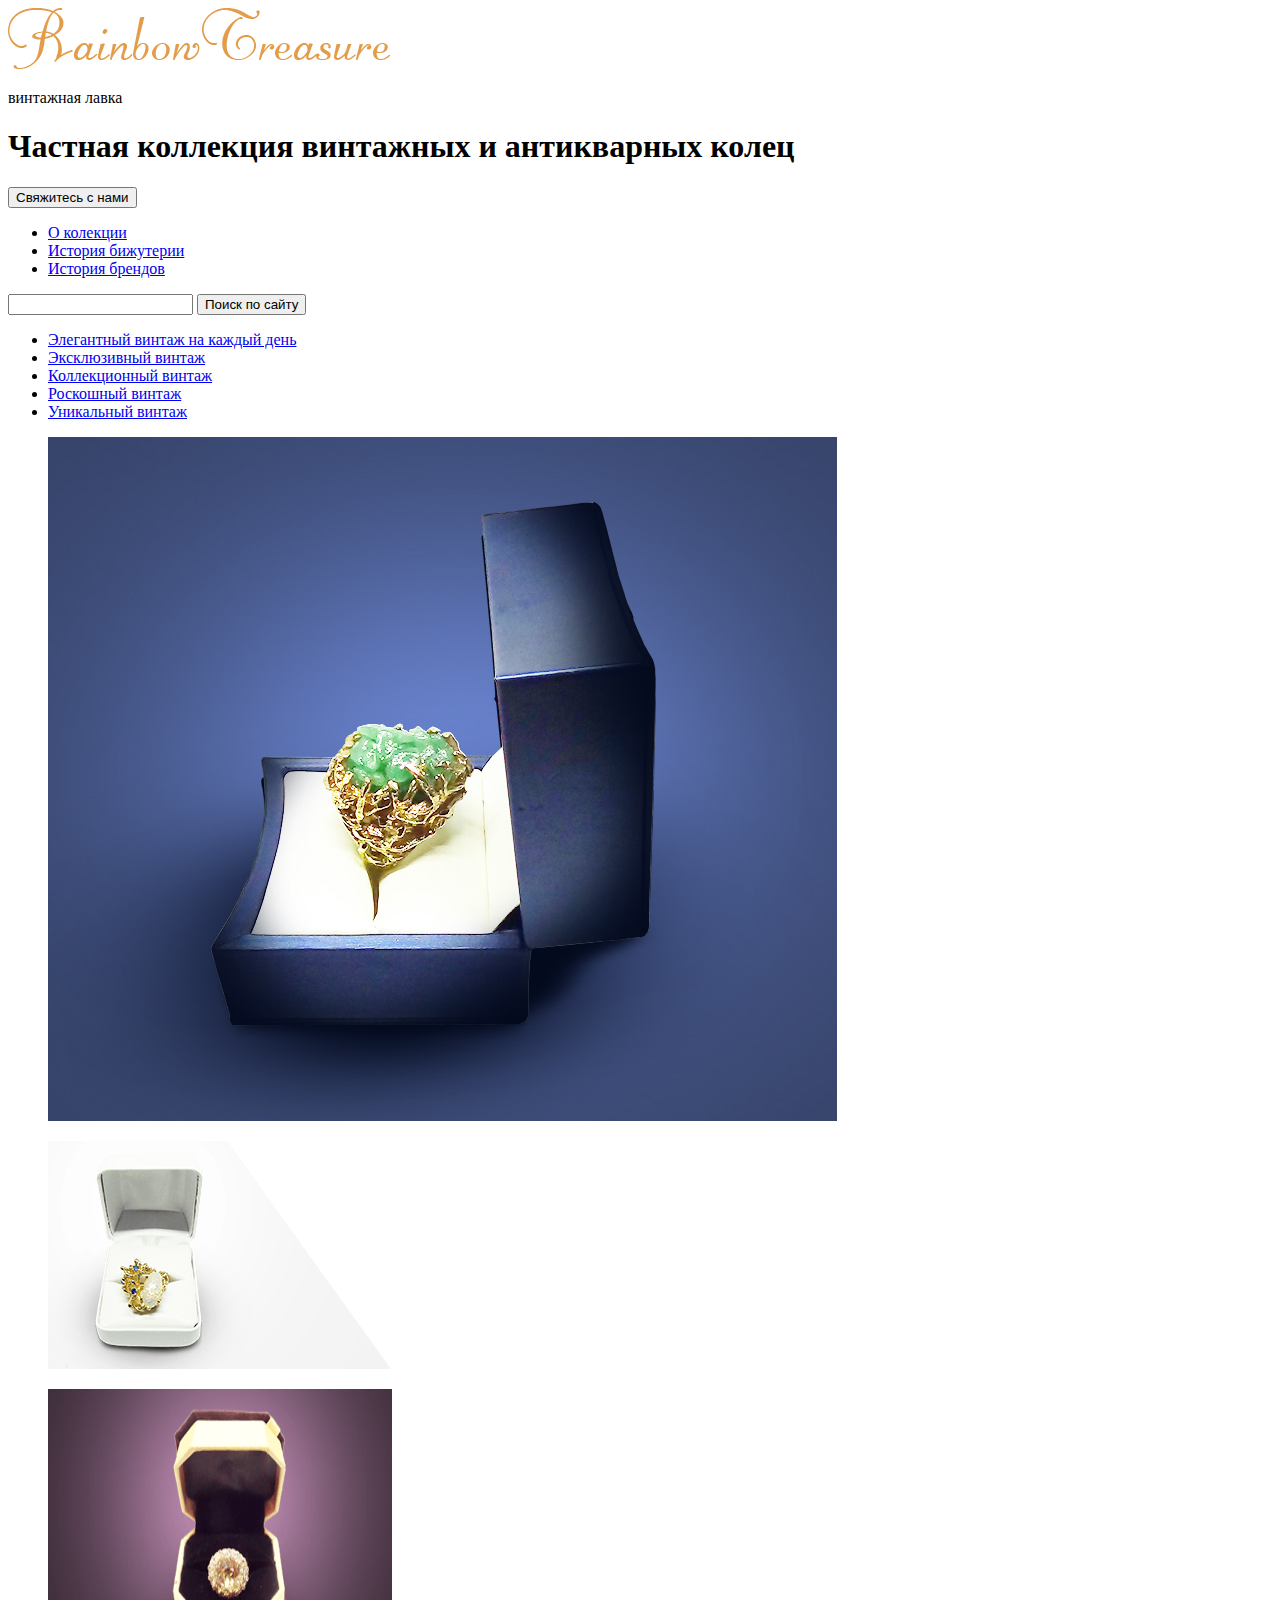
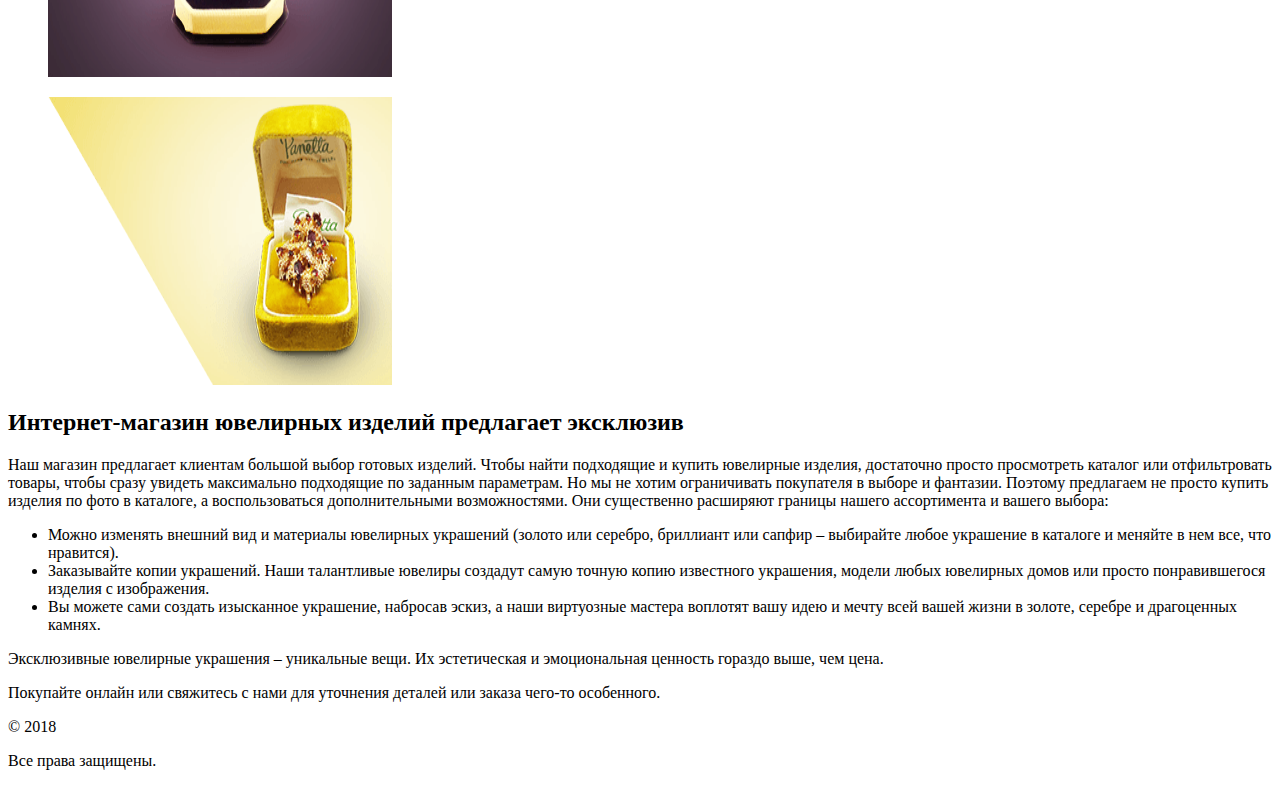
==== index.html @ 4ce90bf8 "Markup" ====
<!DOCTYPE html>
<html lang="ru">
<head>
  <meta charset="UTF-8">
  <meta  name="viewport" content="width=device-width,initial-scale=1">
  <title>RainbowTreasure</title>
  <link rel="stylesheet" href="css/style.min.css">
</head>
<body>
  <header class="header wrapper">
    <div class="header__top">
      <div class="logo">
        <img src="img/logo.png" alt="" width="383" height="61">
        <p>винтажная лавка</p>
      </div>
      <h1>Частная коллекция винтажных и антикварных колец</h1>
      <button type="button" class="btn btn--call">Свяжитесь с нами</button>
    </div>
    <div class="header__bottom">
      <nav class="menu-text">
        <ul class="menu-text__list">
          <li class="menu-text__item">
            <a href="#" class="menu-text__link">О колекции</a>
          </li>
          <li class="menu-text__item">
            <a href="#" class="menu-text__link">История бижутерии</a>
          </li>
          <li class="menu-text__item">
            <a href="#" class="menu-text__link">История брендов</a>
          </li>
        </ul>
      </nav>
      <form action="#" method="get" class="search">
        <input type="text" name="text" class="search__input" placeholder="">
        <button class="search__btn">Поиск по сайту</button>
      </form>
    </div>
    <nav class="menu">
      <ul class="menu__list">
        <li class="menu__item">
          <a href="#" class="menu__link">Элегантный винтаж на каждый день</a>
        </li>
        <li class="menu__item">
          <a href="#" class="menu__link">Эксклюзивный винтаж</a>
        </li>
        <li class="menu__item">
          <a href="#" class="menu__link">Коллекционный винтаж</a>
        </li>
        <li class="menu__item">
          <a href="#" class="menu__link">Роскошный винтаж</a>
        </li>
        <li class="menu__item">
          <a href="#" class="menu__link">Уникальный винтаж</a>
        </li>
      </ul>
    </nav>
  </header>
  
  <main>
    <section class="promo wrapper">
      <div class="promo__img">
        <figure class="promo__big">
          <img src="img/img-1.jpg" alt="RainbowTreasure" width="789" height="684">
        </figure>
        <figure class="promo__small">
          <img src="img/img-2.png" alt="RainbowTreasure" width="344" height="228">
        </figure>
        <figure class="promo__small">
          <img src="img/img-3.png" alt="RainbowTreasure" width="344" height="288">
        </figure>
        <figure class="promo__small">
          <img src="img/img-4.png" alt="RainbowTreasure" width="344" height="288">
        </figure>
      </div>
      <h2>Интернет-магазин ювелирных изделий предлагает эксклюзив</h2>
      <p>Наш магазин предлагает клиентам большой выбор готовых изделий. Чтобы найти подходящие и купить ювелирные изделия, достаточно просто просмотреть каталог или отфильтровать товары, чтобы сразу увидеть максимально подходящие по заданным параметрам. Но мы не хотим ограничивать покупателя в выборе и фантазии. Поэтому предлагаем не просто купить изделия по фото в каталоге, а воспользоваться дополнительными возможностями. Они существенно расширяют границы нашего ассортимента и вашего выбора:</p>
      <ul class="promo__list">
        <li>Можно изменять внешний вид и материалы ювелирных украшений (золото или серебро, бриллиант или сапфир – выбирайте любое украшение в каталоге и меняйте в нем все, что нравится).</li>
        <li>Заказывайте копии украшений. Наши талантливые ювелиры создадут самую точную копию известного украшения, модели любых ювелирных домов или просто понравившегося изделия с изображения.</li>
        <li>Вы можете сами создать изысканное украшение, набросав эскиз, а наши виртуозные мастера воплотят вашу идею и мечту всей вашей жизни в золоте, серебре и драгоценных камнях.</li>
      </ul>
      <p>Эксклюзивные ювелирные украшения – уникальные вещи. Их эстетическая и эмоциональная ценность гораздо выше, чем цена.</p>
      <p>Покупайте онлайн или свяжитесь с нами для уточнения деталей или заказа чего-то особенного. </p>
    </section>
  </main>
  
  <footer class="footer wrapper">
    <p>© 2018</p>
    <p>Все права защищены.</p>
  </footer>
</body>
</html>
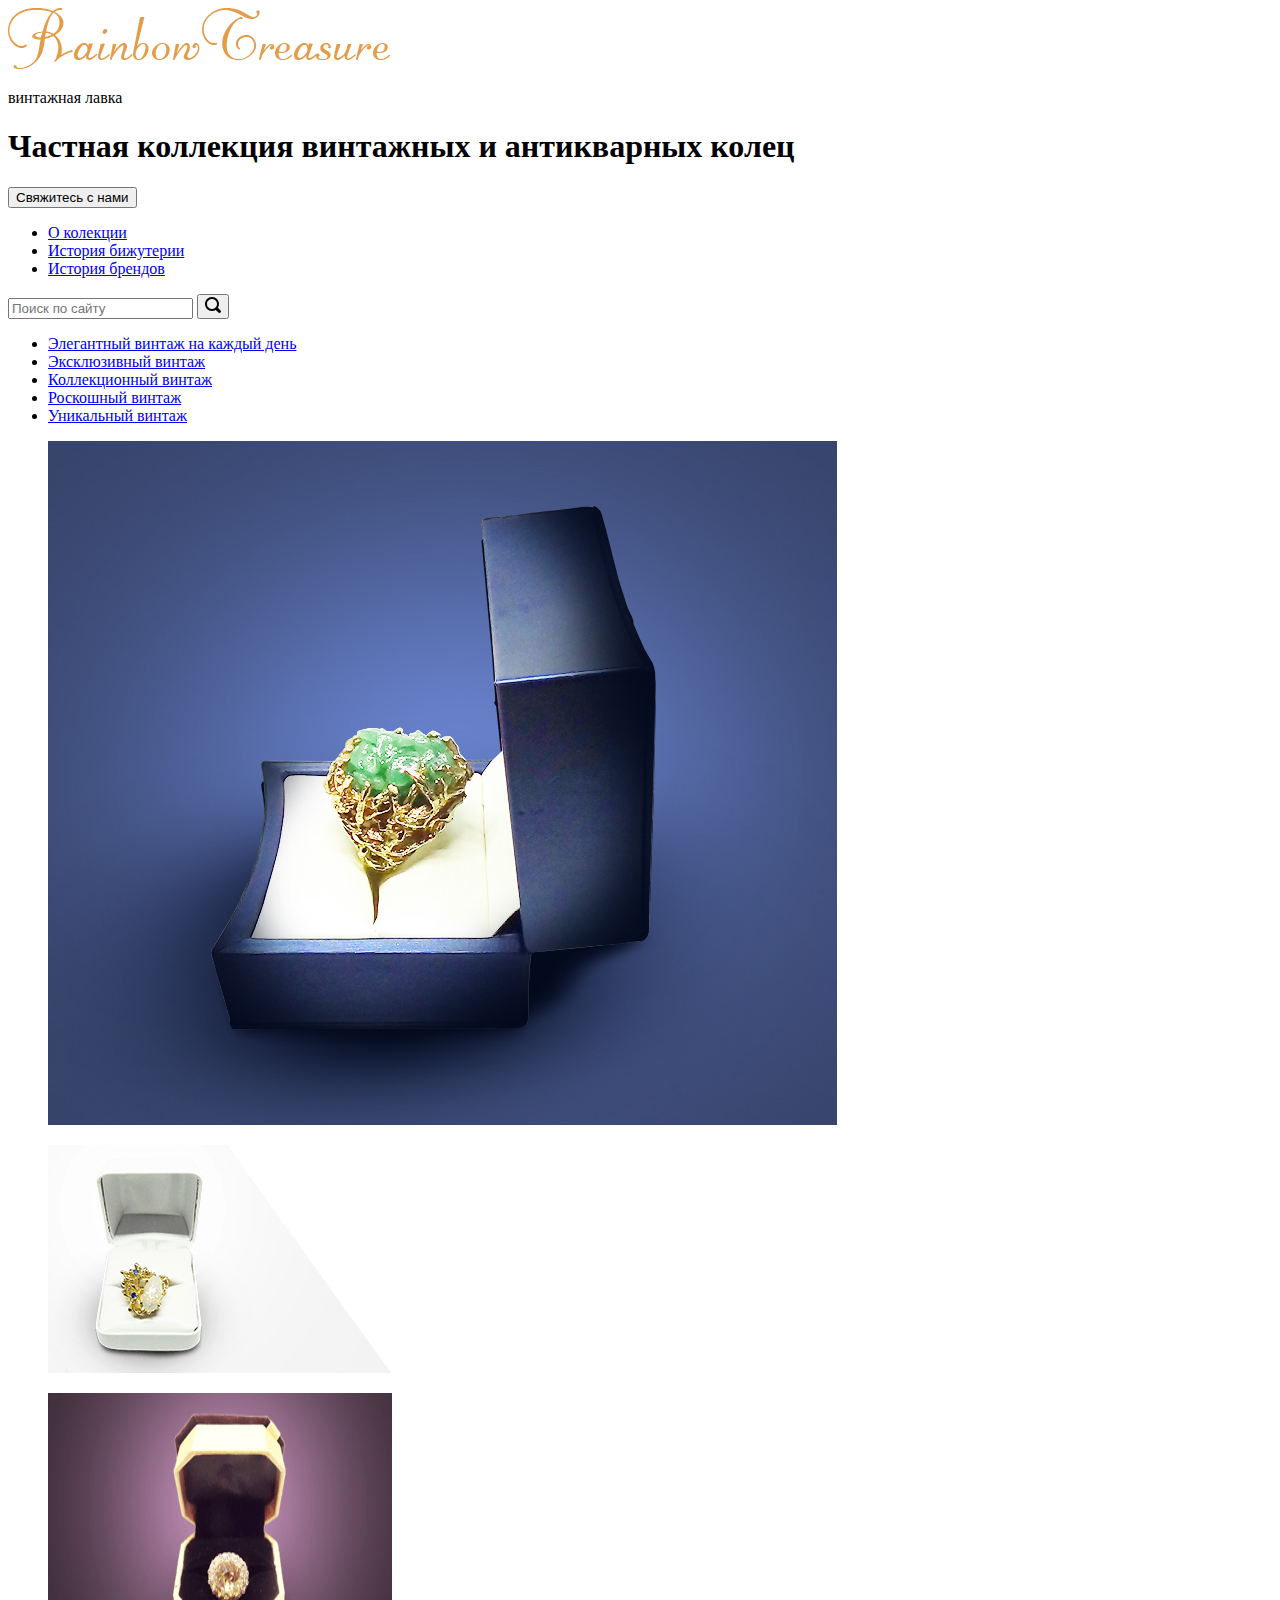
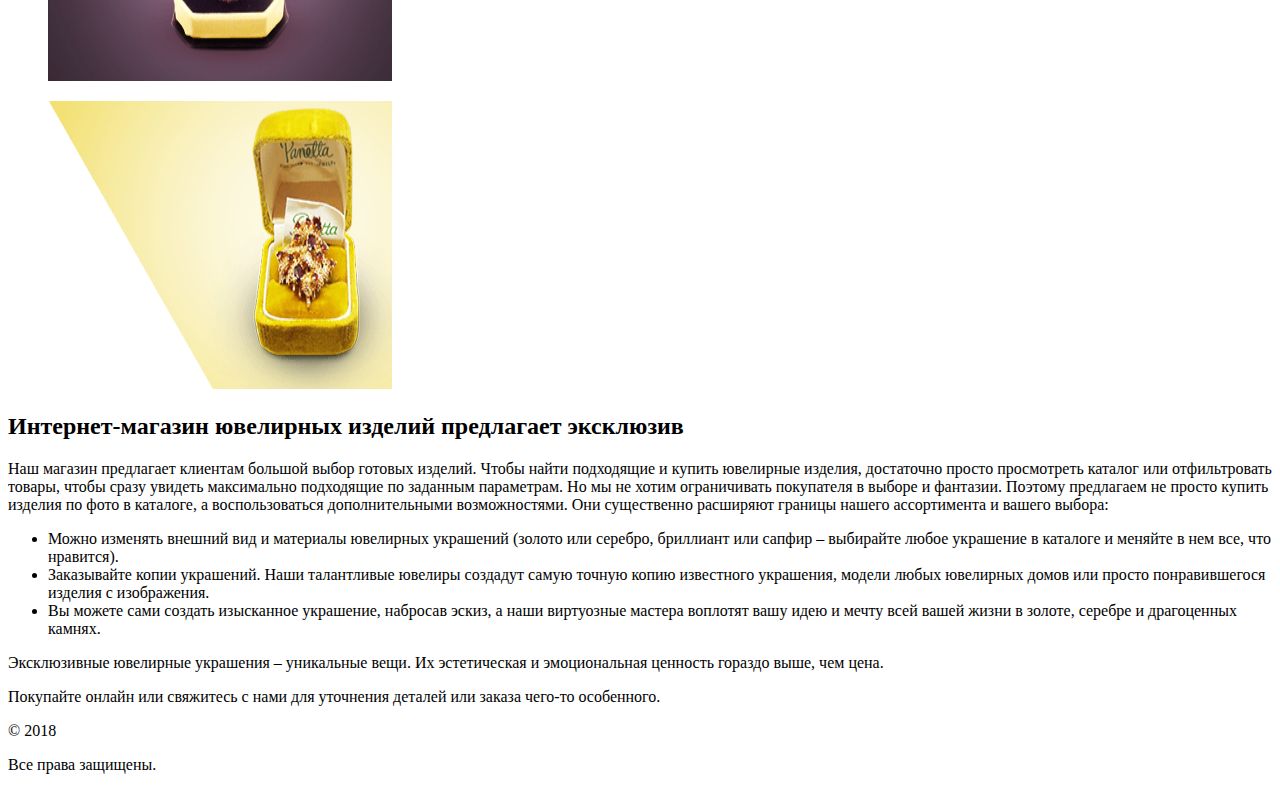
==== commit f788fe0a: "Main desktop" ====
--- a/index.html
+++ b/index.html
@@ -31,8 +31,12 @@
         </ul>
       </nav>
       <form action="#" method="get" class="search">
-        <input type="text" name="text" class="search__input" placeholder="">
-        <button class="search__btn">Поиск по сайту</button>
+        <input type="text" name="text" class="search__input" placeholder="Поиск по сайту">
+        <button class="search__btn">
+          <svg xmlns="http://www.w3.org/2000/svg" xmlns:xlink="http://www.w3.org/1999/xlink" width="16px" height="16px">
+            <path fill-rule="evenodd" d="M15.533,15.532 C14.947,16.118 13.997,16.118 13.412,15.532 L10.764,12.885 C9.675,13.582 8.389,13.999 7.000,13.999 C3.134,13.999 -0.000,10.865 -0.000,6.999 C-0.000,3.133 3.134,-0.001 7.000,-0.001 C10.866,-0.001 14.000,3.133 14.000,6.999 C14.000,8.388 13.583,9.675 12.885,10.763 L15.533,13.411 C16.119,13.997 16.119,14.947 15.533,15.532 ZM7.000,1.999 C4.238,1.999 2.000,4.237 2.000,6.999 C2.000,9.760 4.238,11.999 7.000,11.999 C9.761,11.999 12.000,9.760 12.000,6.999 C12.000,4.237 9.761,1.999 7.000,1.999 Z"/>
+          </svg>
+        </button>
       </form>
     </div>
     <nav class="menu">
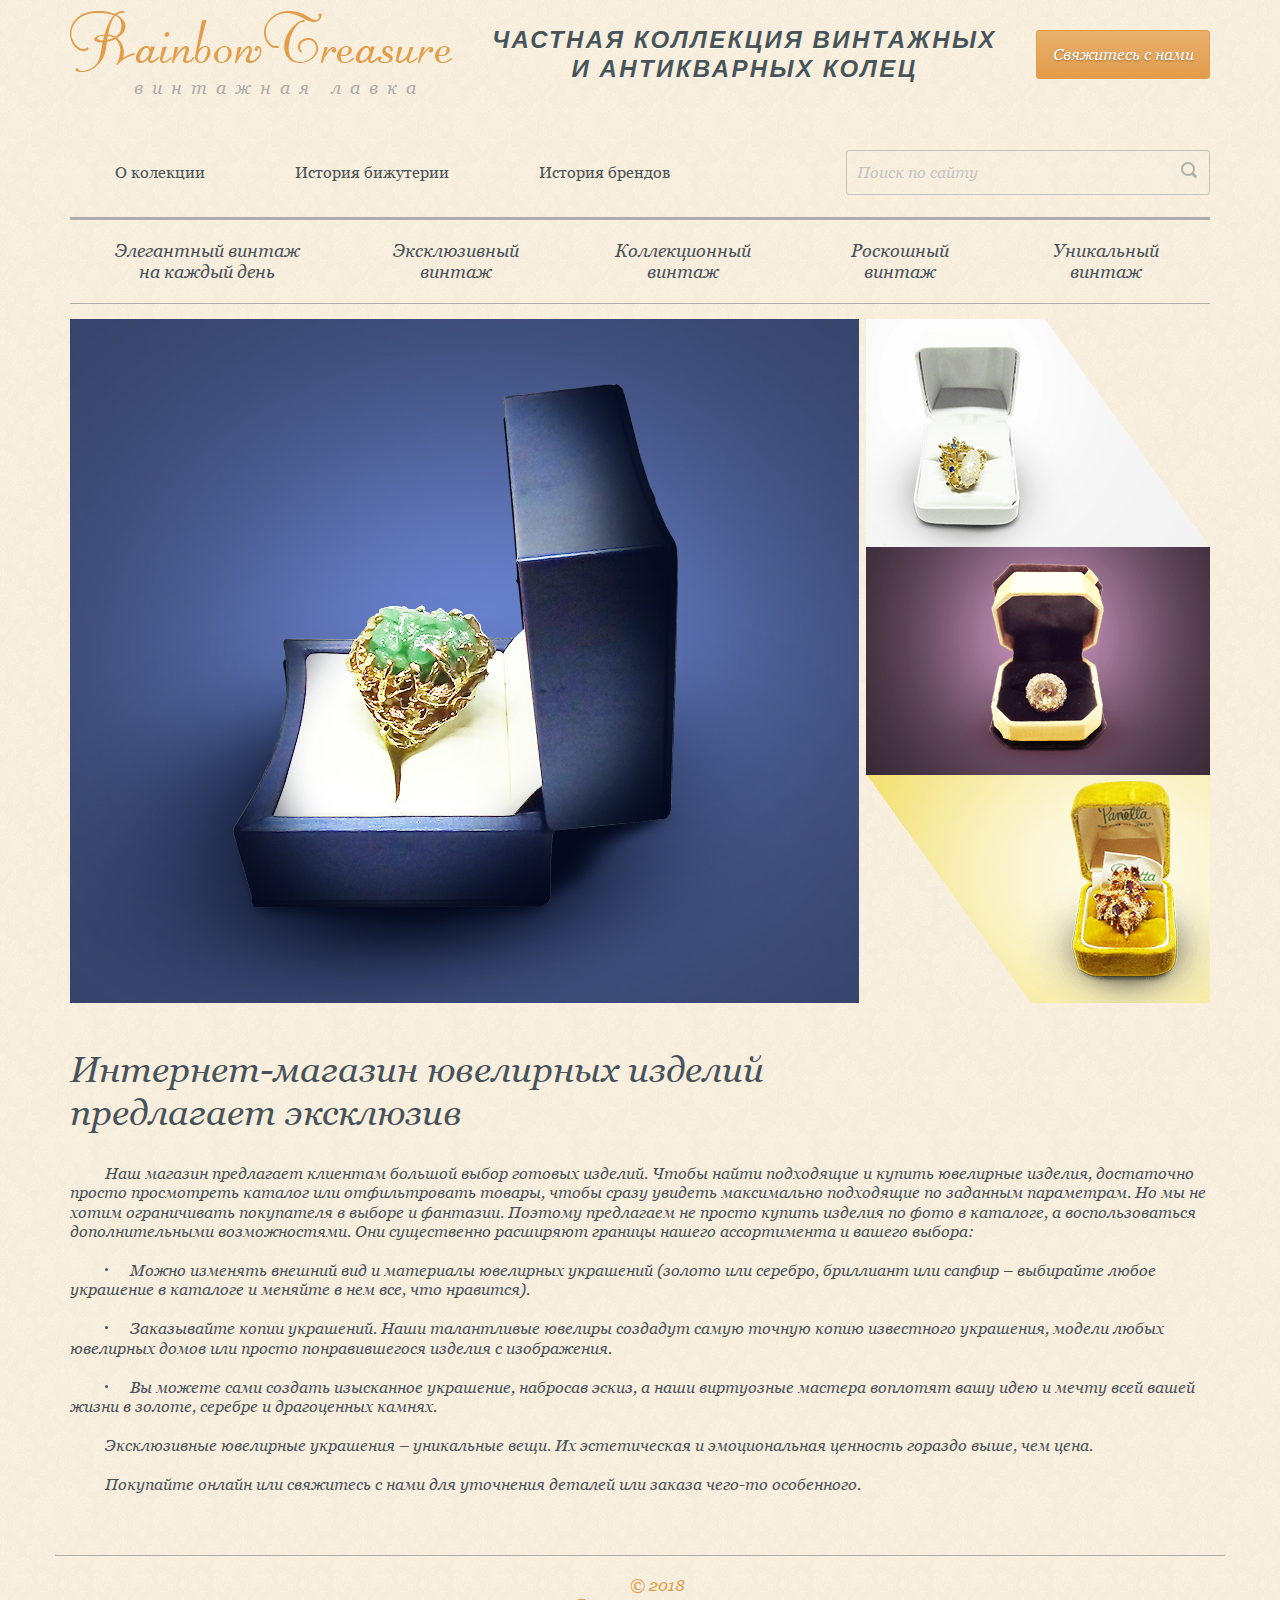
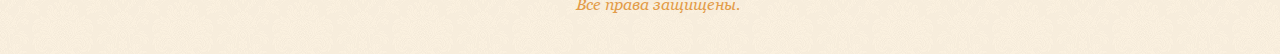
==== commit 153ce386: "Modal" ====
--- a/index.html
+++ b/index.html
@@ -89,8 +89,44 @@
   </main>
   
   <footer class="footer wrapper">
-    <p>© 2018</p>
-    <p>Все права защищены.</p>
+    <div class="footer__wrap">
+      <p>© 2018</p>
+      <p>Все права защищены.</p>
+    </div>
   </footer>
+  
+  <div style="display: none;">
+    <div class="modal">
+      <header class="modal__header">
+        <h2>Свяжитесь с нами</h2>
+      </header>
+      <div class="modal__main">
+        <form action="#" method="post" class="form">
+          <label for="name" class="form__label">Имя:</label>
+          <input type="text" name="name" id="name" class="form__input">
+          <label for="phone" class="form__label">Телефон:</label>
+          <input type="tel" name="phone" id="phone" class="form__input">
+          <label for="email" class="form__label">E-mail:</label>
+          <input type="email" name="email" id="email" class="form__input">
+          <label for="text" class="form__label">Коментарий:</label>
+          <textarea name="text" id="text" class="form__text"></textarea>
+          <button type="submit" class="btn form__btn">Отправить</button>
+        </form>
+      </div>
+      <button type="button" class="modal__close arcticmodal-close"></button>
+    </div>
+  </div>
+  
+  <script src="js/jquery-3.2.1.min.js"></script>
+  <script src="js/jquery.arcticmodal-0.3.min.js"></script>
+  
+  <!-- Modal window -->
+  <script>
+    $(".btn--call").click(function(){
+      $(function() {
+        $(".modal").arcticmodal();
+      });
+    });
+  </script>
 </body>
 </html>--- a/css/style.min.css
+++ b/css/style.min.css
@@ -0,0 +1,3 @@
+@font-face{font-weight:400;font-family:"Georgia";font-style:normal;src:url(../fonts/georgia-regular-font.woff2) format("woff2"),url(../fonts/georgia-regular-font.woff) format("woff")}@font-face{font-weight:400;font-family:"Georgia";font-style:italic;src:url(../fonts/Georgia-Italic.woff2) format("woff2"),url(../fonts/Georgia-Italic.woff) format("woff")}@font-face{font-weight:700;font-family:"Georgia";font-style:italic;src:url(../fonts/georgia-bold-italic.woff2) format("woff2"),url(../fonts/georgia-bold-italic.woff) format("woff")}
+/*! normalize.css v4.1.1 | MIT License | github.com/necolas/normalize.css */
+html{font-family:sans-serif;-ms-text-size-adjust:100%;-webkit-text-size-adjust:100%;-webkit-box-sizing:border-box;box-sizing:border-box}body{margin:0;font-family:"Georgia","Arial",sans-serif;font-size:16px;line-height:1.2;font-weight:400;font-style:italic;color:#48525a;background-color:#fcf2df;background-image:url(../img/pattern.png);background-repeat:repeat;background-size:120px 121px}article,aside,details,figcaption,figure,figure img,footer,header,main,menu,nav,section,summary{display:block}audio,canvas,progress,video{display:inline-block}audio:not([controls]){display:none;height:0}progress,sub,sup{vertical-align:baseline}[hidden],template{display:none}a{background-color:transparent;-webkit-text-decoration-skip:objects;text-decoration:none}a:active,a:hover{outline-width:0}abbr[title]{border-bottom:none;-webkit-text-decoration:underline dotted;text-decoration:underline dotted}b,strong{font-weight:bolder}dfn{font-style:italic}h1{font-size:2em;margin:.67em 0}mark{background-color:#ff0;color:#000}small{font-size:80%}sub,sup{font-size:75%;line-height:0;position:relative}sub{bottom:-.25em}sup{top:-.5em}img{border-style:none;max-width:100%;height:auto}svg:not(:root){overflow:hidden}code,kbd,pre,samp{font-family:monospace,monospace;font-size:1em}figure{margin:0;padding:0;display:-webkit-box;display:-ms-flexbox;display:flex;-webkit-box-pack:center;-ms-flex-pack:center;justify-content:center;-webkit-box-align:center;-ms-flex-align:center;align-items:center;overflow:hidden}hr{-webkit-box-sizing:content-box;box-sizing:content-box;height:0;overflow:visible}button,input{margin:0;overflow:visible}select,textarea{font:inherit;margin:0}optgroup{font-weight:700}button,select{text-transform:none}[type=reset],[type=submit],button,html [type=button]{-webkit-appearance:button}[type=button]::-moz-focus-inner,[type=reset]::-moz-focus-inner,[type=submit]::-moz-focus-inner,button::-moz-focus-inner{border-style:none;padding:0}[type=button]:-moz-focusring,[type=reset]:-moz-focusring,[type=submit]:-moz-focusring,button:-moz-focusring{outline:1px dotted ButtonText}fieldset{border:1px solid silver;margin:0 2px;padding:.35em .625em .75em}legend{color:inherit;display:table;max-width:100%;white-space:normal}textarea{overflow:auto}[type=checkbox],[type=radio],legend{-webkit-box-sizing:border-box;box-sizing:border-box;padding:0}[type=number]::-webkit-inner-spin-button,[type=number]::-webkit-outer-spin-button{height:auto}[type=search]{-webkit-appearance:textfield;outline-offset:-2px}[type=search]::-webkit-search-cancel-button,[type=search]::-webkit-search-decoration{-webkit-appearance:none}::-webkit-input-placeholder{color:inherit;opacity:.54}::-webkit-file-upload-button{-webkit-appearance:button;font:inherit}.reset,ul{margin:0;padding:0}.visually-hidden{position:absolute;width:1px;height:1px;margin:-1px;border:0;padding:0;clip:rect(0 0 0 0);overflow:hidden}*,:after,:before{-webkit-box-sizing:inherit;box-sizing:inherit}ul{list-style-type:none}button,input{font:inherit;border:0;outline:0}button{cursor:pointer;background-color:transparent}.header h1,h2{color:#48525a;font-size:36px;font-weight:400;font-style:italic}p{margin-top:20px;margin-bottom:20px;text-indent:35px}.wrapper{width:1170px;padding-left:15px;padding-right:15px;margin-left:auto;margin-right:auto}.logo{width:383px}.logo p{margin:0;text-align:center;font-size:18px;letter-spacing:.5em;color:#adacac}.header{padding-top:10px}.header h1{max-width:520px;font-size:24px;color:#495459;font-weight:700;text-transform:uppercase;text-align:center;text-shadow:0 1px 0 rgba(255,255,255,.75);letter-spacing:.1em}.header__bottom,.header__top{display:-webkit-box;display:-ms-flexbox;display:flex;-webkit-box-pack:justify;-ms-flex-pack:justify;justify-content:space-between}.header__top{margin-bottom:50px;-webkit-box-align:center;-ms-flex-align:center;align-items:center}.header__bottom{-webkit-box-align:baseline;-ms-flex-align:baseline;align-items:baseline;padding-bottom:20px;border-bottom:3px solid #adadad}.btn{font-size:16px;color:#fff;text-shadow:0 1px 2px rgba(0,0,0,.35);border:1px solid #e39c49;border-radius:3px;background-color:#e39c49;background-image:-webkit-gradient(linear,left bottom,left top,from(rgba(255,255,255,0)),to(rgba(255,255,255,.2)));background-image:linear-gradient(to top,rgba(255,255,255,0) 0%,rgba(255,255,255,.2) 100%)}.btn--call{width:174px;height:49px}.btn:active,.btn:hover{background-image:none}.menu-text__list,.menu__list{display:-webkit-box;display:-ms-flexbox;display:flex;-webkit-box-pack:start;-ms-flex-pack:start;justify-content:flex-start;-webkit-box-align:center;-ms-flex-align:center;align-items:center}.menu-text__item{padding-bottom:15px}.menu-text__link,.menu-text__link::after{-webkit-transition:ease-out .3s;transition:ease-out .3s}.menu-text__link{display:block;padding-left:45px;padding-right:45px;color:#495459;font-size:16px;font-style:normal;text-align:center;position:relative}.menu-text__link::after{content:"";position:absolute;bottom:-38px;left:50%;-webkit-transform:translateX(-50%);transform:translateX(-50%);width:100%;height:3px;background-color:#e39c49;opacity:0}.menu-text__link:active,.menu-text__link:hover{color:#adadad;-webkit-transition:ease-out .3s;transition:ease-out .3s}.menu-text__link:active::after,.menu-text__link:hover::after,.menu__link:active::after,.menu__link:hover::after{opacity:1;-webkit-transition:ease-out .3s;transition:ease-out .3s}.menu{width:100%;border-bottom:1px solid #adadad}.menu__item{padding:20px 25px;text-align:center}.menu__link,.menu__link::after,.menu__link:active,.menu__link:hover{-webkit-transition:ease-out .3s;transition:ease-out .3s}.menu__link{display:block;position:relative;max-width:300px;padding-left:15px;padding-right:15px;font-size:18px;color:#48525a}.menu__link::after{content:"";position:absolute;bottom:-21px;left:50%;-webkit-transform:translateX(-50%);transform:translateX(-50%);width:100%;height:1px;background-color:#e39c49;opacity:0}.menu__link:active,.menu__link:hover{color:#e39c49}.search{width:364px;height:45px;display:-webkit-box;display:-ms-flexbox;display:flex;-webkit-box-pack:justify;-ms-flex-pack:justify;justify-content:space-between;-webkit-box-align:center;-ms-flex-align:center;align-items:center;border-radius:3px;border:1px solid #c1c1c1}.search__input{-webkit-box-flex:1;-ms-flex-positive:1;flex-grow:1;padding-left:10px;padding-right:10px;background-color:transparent}.search__input::-webkit-input-placeholder{color:#c5c5c5;opacity:1}.search__input:-ms-input-placeholder,.search__input::-ms-input-placeholder{color:#c5c5c5;opacity:1}.search__input::placeholder{color:#c5c5c5;opacity:1}.search__btn{width:40px;height:40px}.search__btn svg{fill:rgba(104,117,128,.502)}.search__btn:active svg,.search__btn:hover svg{fill:#687580}.promo{padding-top:15px;padding-bottom:40px}.promo h2{max-width:700px}.promo__img{margin-bottom:45px}.promo__big{width:789px;height:684px;float:left;margin-right:7px}.promo__small{width:344px;height:228px}.promo__list li{text-indent:60px;position:relative;margin-bottom:20px}.promo__list li::before{content:"";position:absolute;top:7px;left:35px;width:3px;height:3px;border-radius:50%;background-color:#48525a}.footer{padding-top:20px;padding-bottom:40px;text-align:center;color:#e39c49;border-top:1px solid #adadad}.footer p{margin:0;text-indent:none}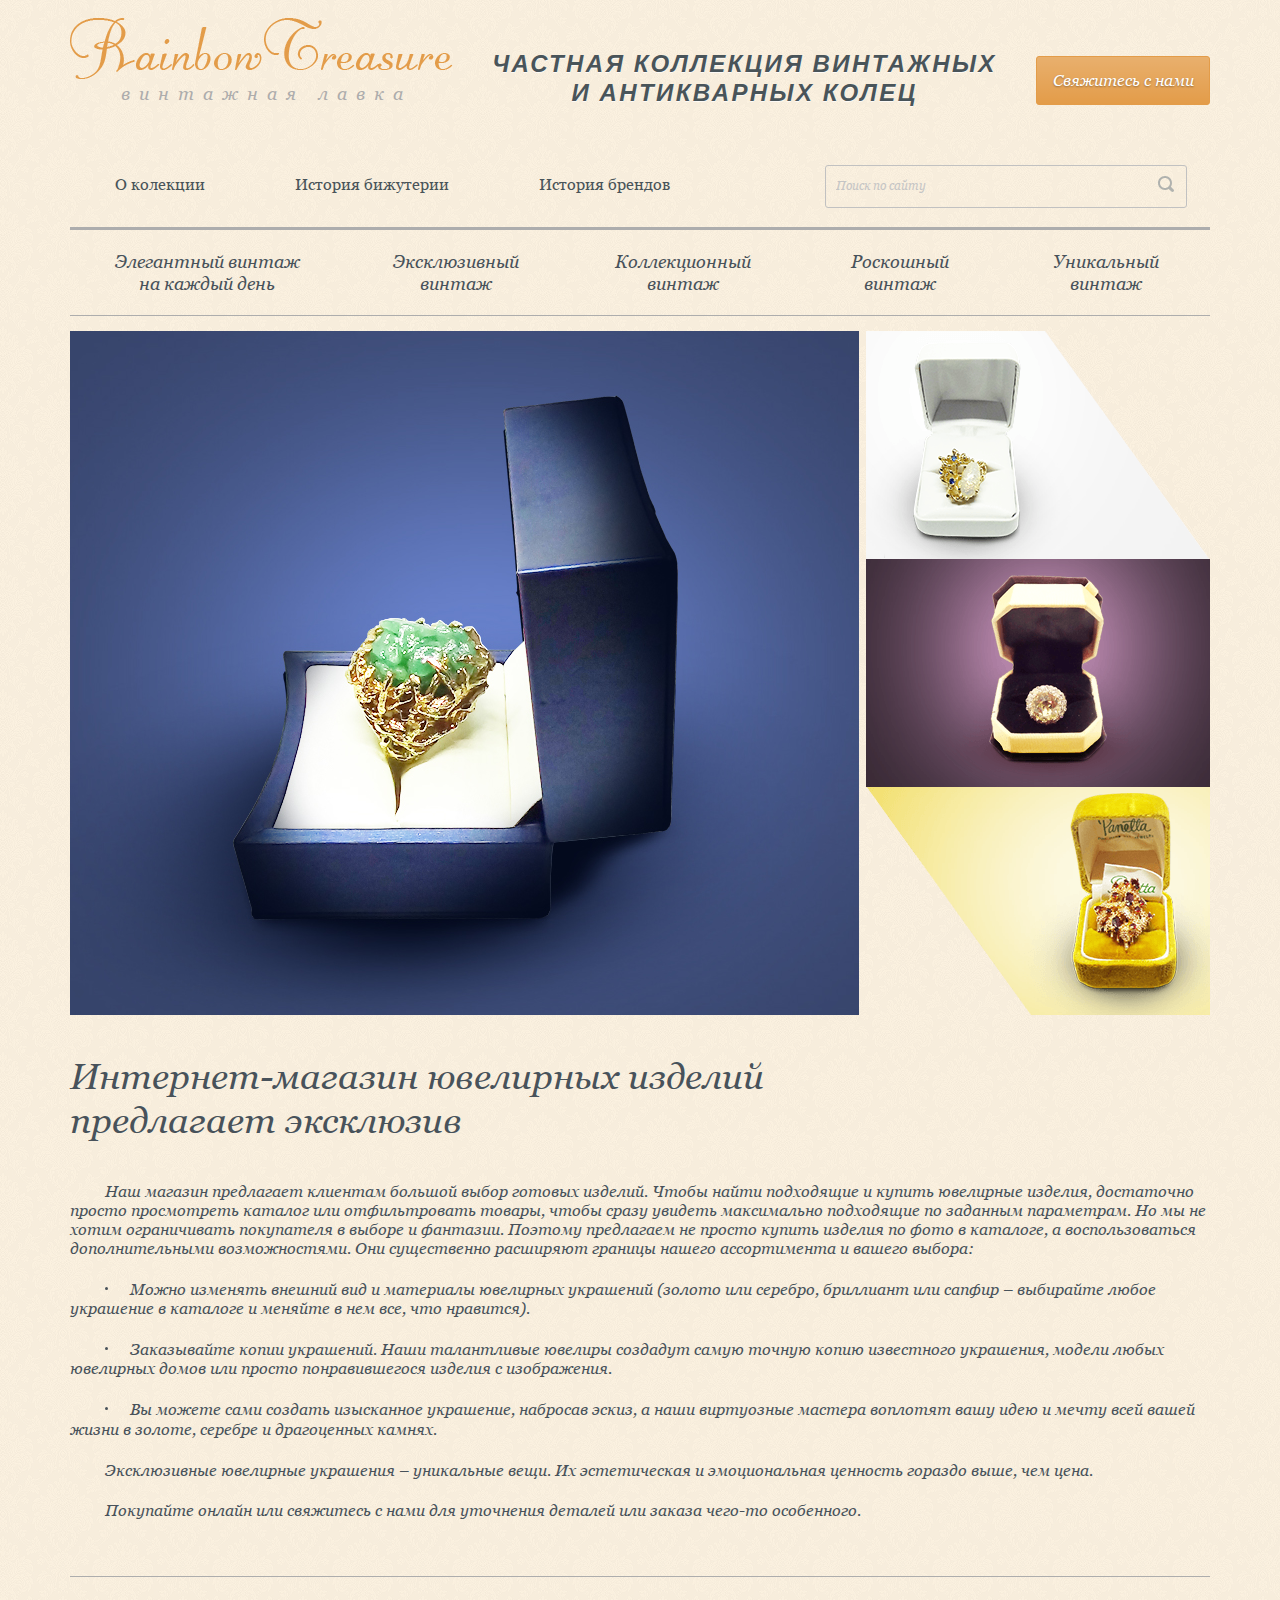
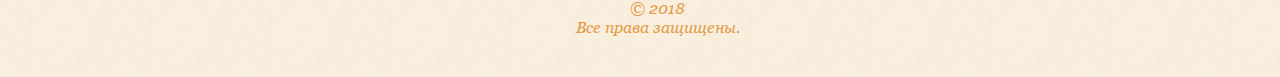
==== commit 62193994: "Catalog" ====
--- a/index.html
+++ b/index.html
@@ -20,7 +20,7 @@
       <nav class="menu-text">
         <ul class="menu-text__list">
           <li class="menu-text__item">
-            <a href="#" class="menu-text__link">О колекции</a>
+            <a href="#" class="menu-text__link menu-text__link--active">О колекции</a>
           </li>
           <li class="menu-text__item">
             <a href="#" class="menu-text__link">История бижутерии</a>
@@ -42,7 +42,7 @@
     <nav class="menu">
       <ul class="menu__list">
         <li class="menu__item">
-          <a href="#" class="menu__link">Элегантный винтаж на каждый день</a>
+          <a href="#" class="menu__link menu__link--active">Элегантный винтаж на каждый день</a>
         </li>
         <li class="menu__item">
           <a href="#" class="menu__link">Эксклюзивный винтаж</a>
--- a/css/style.min.css
+++ b/css/style.min.css
@@ -1,3 +1,3 @@
 @font-face{font-weight:400;font-family:"Georgia";font-style:normal;src:url(../fonts/georgia-regular-font.woff2) format("woff2"),url(../fonts/georgia-regular-font.woff) format("woff")}@font-face{font-weight:400;font-family:"Georgia";font-style:italic;src:url(../fonts/Georgia-Italic.woff2) format("woff2"),url(../fonts/Georgia-Italic.woff) format("woff")}@font-face{font-weight:700;font-family:"Georgia";font-style:italic;src:url(../fonts/georgia-bold-italic.woff2) format("woff2"),url(../fonts/georgia-bold-italic.woff) format("woff")}
 /*! normalize.css v4.1.1 | MIT License | github.com/necolas/normalize.css */
-html{font-family:sans-serif;-ms-text-size-adjust:100%;-webkit-text-size-adjust:100%;-webkit-box-sizing:border-box;box-sizing:border-box}body{margin:0;font-family:"Georgia","Arial",sans-serif;font-size:16px;line-height:1.2;font-weight:400;font-style:italic;color:#48525a;background-color:#fcf2df;background-image:url(../img/pattern.png);background-repeat:repeat;background-size:120px 121px}article,aside,details,figcaption,figure,figure img,footer,header,main,menu,nav,section,summary{display:block}audio,canvas,progress,video{display:inline-block}audio:not([controls]){display:none;height:0}progress,sub,sup{vertical-align:baseline}[hidden],template{display:none}a{background-color:transparent;-webkit-text-decoration-skip:objects;text-decoration:none}a:active,a:hover{outline-width:0}abbr[title]{border-bottom:none;-webkit-text-decoration:underline dotted;text-decoration:underline dotted}b,strong{font-weight:bolder}dfn{font-style:italic}h1{font-size:2em;margin:.67em 0}mark{background-color:#ff0;color:#000}small{font-size:80%}sub,sup{font-size:75%;line-height:0;position:relative}sub{bottom:-.25em}sup{top:-.5em}img{border-style:none;max-width:100%;height:auto}svg:not(:root){overflow:hidden}code,kbd,pre,samp{font-family:monospace,monospace;font-size:1em}figure{margin:0;padding:0;display:-webkit-box;display:-ms-flexbox;display:flex;-webkit-box-pack:center;-ms-flex-pack:center;justify-content:center;-webkit-box-align:center;-ms-flex-align:center;align-items:center;overflow:hidden}hr{-webkit-box-sizing:content-box;box-sizing:content-box;height:0;overflow:visible}button,input{margin:0;overflow:visible}select,textarea{font:inherit;margin:0}optgroup{font-weight:700}button,select{text-transform:none}[type=reset],[type=submit],button,html [type=button]{-webkit-appearance:button}[type=button]::-moz-focus-inner,[type=reset]::-moz-focus-inner,[type=submit]::-moz-focus-inner,button::-moz-focus-inner{border-style:none;padding:0}[type=button]:-moz-focusring,[type=reset]:-moz-focusring,[type=submit]:-moz-focusring,button:-moz-focusring{outline:1px dotted ButtonText}fieldset{border:1px solid silver;margin:0 2px;padding:.35em .625em .75em}legend{color:inherit;display:table;max-width:100%;white-space:normal}textarea{overflow:auto}[type=checkbox],[type=radio],legend{-webkit-box-sizing:border-box;box-sizing:border-box;padding:0}[type=number]::-webkit-inner-spin-button,[type=number]::-webkit-outer-spin-button{height:auto}[type=search]{-webkit-appearance:textfield;outline-offset:-2px}[type=search]::-webkit-search-cancel-button,[type=search]::-webkit-search-decoration{-webkit-appearance:none}::-webkit-input-placeholder{color:inherit;opacity:.54}::-webkit-file-upload-button{-webkit-appearance:button;font:inherit}.reset,ul{margin:0;padding:0}.visually-hidden{position:absolute;width:1px;height:1px;margin:-1px;border:0;padding:0;clip:rect(0 0 0 0);overflow:hidden}*,:after,:before{-webkit-box-sizing:inherit;box-sizing:inherit}ul{list-style-type:none}button,input{font:inherit;border:0;outline:0}button{cursor:pointer;background-color:transparent}.header h1,h2{color:#48525a;font-size:36px;font-weight:400;font-style:italic}p{margin-top:20px;margin-bottom:20px;text-indent:35px}.wrapper{width:1170px;padding-left:15px;padding-right:15px;margin-left:auto;margin-right:auto}.logo{width:383px}.logo p{margin:0;text-align:center;font-size:18px;letter-spacing:.5em;color:#adacac}.header{padding-top:10px}.header h1{max-width:520px;font-size:24px;color:#495459;font-weight:700;text-transform:uppercase;text-align:center;text-shadow:0 1px 0 rgba(255,255,255,.75);letter-spacing:.1em}.header__bottom,.header__top{display:-webkit-box;display:-ms-flexbox;display:flex;-webkit-box-pack:justify;-ms-flex-pack:justify;justify-content:space-between}.header__top{margin-bottom:50px;-webkit-box-align:center;-ms-flex-align:center;align-items:center}.header__bottom{-webkit-box-align:baseline;-ms-flex-align:baseline;align-items:baseline;padding-bottom:20px;border-bottom:3px solid #adadad}.btn{font-size:16px;color:#fff;text-shadow:0 1px 2px rgba(0,0,0,.35);border:1px solid #e39c49;border-radius:3px;background-color:#e39c49;background-image:-webkit-gradient(linear,left bottom,left top,from(rgba(255,255,255,0)),to(rgba(255,255,255,.2)));background-image:linear-gradient(to top,rgba(255,255,255,0) 0%,rgba(255,255,255,.2) 100%)}.btn--call{width:174px;height:49px}.btn:active,.btn:hover{background-image:none}.menu-text__list,.menu__list{display:-webkit-box;display:-ms-flexbox;display:flex;-webkit-box-pack:start;-ms-flex-pack:start;justify-content:flex-start;-webkit-box-align:center;-ms-flex-align:center;align-items:center}.menu-text__item{padding-bottom:15px}.menu-text__link,.menu-text__link::after{-webkit-transition:ease-out .3s;transition:ease-out .3s}.menu-text__link{display:block;padding-left:45px;padding-right:45px;color:#495459;font-size:16px;font-style:normal;text-align:center;position:relative}.menu-text__link::after{content:"";position:absolute;bottom:-38px;left:50%;-webkit-transform:translateX(-50%);transform:translateX(-50%);width:100%;height:3px;background-color:#e39c49;opacity:0}.menu-text__link:active,.menu-text__link:hover{color:#adadad;-webkit-transition:ease-out .3s;transition:ease-out .3s}.menu-text__link:active::after,.menu-text__link:hover::after,.menu__link:active::after,.menu__link:hover::after{opacity:1;-webkit-transition:ease-out .3s;transition:ease-out .3s}.menu{width:100%;border-bottom:1px solid #adadad}.menu__item{padding:20px 25px;text-align:center}.menu__link,.menu__link::after,.menu__link:active,.menu__link:hover{-webkit-transition:ease-out .3s;transition:ease-out .3s}.menu__link{display:block;position:relative;max-width:300px;padding-left:15px;padding-right:15px;font-size:18px;color:#48525a}.menu__link::after{content:"";position:absolute;bottom:-21px;left:50%;-webkit-transform:translateX(-50%);transform:translateX(-50%);width:100%;height:1px;background-color:#e39c49;opacity:0}.menu__link:active,.menu__link:hover{color:#e39c49}.search{width:364px;height:45px;display:-webkit-box;display:-ms-flexbox;display:flex;-webkit-box-pack:justify;-ms-flex-pack:justify;justify-content:space-between;-webkit-box-align:center;-ms-flex-align:center;align-items:center;border-radius:3px;border:1px solid #c1c1c1}.search__input{-webkit-box-flex:1;-ms-flex-positive:1;flex-grow:1;padding-left:10px;padding-right:10px;background-color:transparent}.search__input::-webkit-input-placeholder{color:#c5c5c5;opacity:1}.search__input:-ms-input-placeholder,.search__input::-ms-input-placeholder{color:#c5c5c5;opacity:1}.search__input::placeholder{color:#c5c5c5;opacity:1}.search__btn{width:40px;height:40px}.search__btn svg{fill:rgba(104,117,128,.502)}.search__btn:active svg,.search__btn:hover svg{fill:#687580}.promo{padding-top:15px;padding-bottom:40px}.promo h2{max-width:700px}.promo__img{margin-bottom:45px}.promo__big{width:789px;height:684px;float:left;margin-right:7px}.promo__small{width:344px;height:228px}.promo__list li{text-indent:60px;position:relative;margin-bottom:20px}.promo__list li::before{content:"";position:absolute;top:7px;left:35px;width:3px;height:3px;border-radius:50%;background-color:#48525a}.footer{padding-top:20px;padding-bottom:40px;text-align:center;color:#e39c49;border-top:1px solid #adadad}.footer p{margin:0;text-indent:none}+html{font-family:sans-serif;-ms-text-size-adjust:100%;-webkit-text-size-adjust:100%;-webkit-box-sizing:border-box;box-sizing:border-box}body{margin:0;font-family:"Georgia","Arial",sans-serif;font-size:16px;line-height:1.2;font-weight:400;font-style:italic;color:#48525a;background-color:#fcf2df;background-image:url(../img/pattern.png);background-repeat:repeat;background-size:120px 121px}article,aside,details,figcaption,figure,figure img,footer,header,main,menu,nav,section,summary{display:block}audio,canvas,progress,video{display:inline-block}audio:not([controls]){display:none;height:0}progress,sub,sup{vertical-align:baseline}[hidden],template{display:none}a{background-color:transparent;-webkit-text-decoration-skip:objects;text-decoration:none}a:active,a:hover{outline-width:0}abbr[title]{border-bottom:none;-webkit-text-decoration:underline dotted;text-decoration:underline dotted}b,strong{font-weight:bolder}dfn{font-style:italic}h1{font-size:2em;margin:.67em 0}mark{background-color:#ff0;color:#000}small{font-size:80%}sub,sup{font-size:75%;line-height:0;position:relative}sub{bottom:-.25em}sup{top:-.5em}img{border-style:none;max-width:100%;height:auto}svg:not(:root){overflow:hidden}code,kbd,pre,samp{font-family:monospace,monospace;font-size:1em}figure{margin:0;padding:0;display:-webkit-box;display:-ms-flexbox;display:flex;-webkit-box-pack:center;-ms-flex-pack:center;justify-content:center;-webkit-box-align:center;-ms-flex-align:center;align-items:center;overflow:hidden}hr{-webkit-box-sizing:content-box;box-sizing:content-box;height:0;overflow:visible}button,input{margin:0;overflow:visible}select,textarea{font:inherit;margin:0}optgroup{font-weight:700}button,select{text-transform:none}[type=reset],[type=submit],button,html [type=button]{-webkit-appearance:button}[type=button]::-moz-focus-inner,[type=reset]::-moz-focus-inner,[type=submit]::-moz-focus-inner,button::-moz-focus-inner{border-style:none;padding:0}[type=button]:-moz-focusring,[type=reset]:-moz-focusring,[type=submit]:-moz-focusring,button:-moz-focusring{outline:1px dotted ButtonText}fieldset{border:1px solid silver;margin:0 2px;padding:.35em .625em .75em}legend{color:inherit;display:table;max-width:100%;white-space:normal}textarea{overflow:auto}[type=checkbox],[type=radio],legend{-webkit-box-sizing:border-box;box-sizing:border-box;padding:0}[type=number]::-webkit-inner-spin-button,[type=number]::-webkit-outer-spin-button{height:auto}[type=search]{-webkit-appearance:textfield;outline-offset:-2px}[type=search]::-webkit-search-cancel-button,[type=search]::-webkit-search-decoration{-webkit-appearance:none}::-webkit-input-placeholder{color:inherit;opacity:.54}::-webkit-file-upload-button{-webkit-appearance:button;font:inherit}.reset,ul{margin:0;padding:0}*,:after,:before{-webkit-box-sizing:inherit;box-sizing:inherit}ul{list-style-type:none}button,input{font:inherit;border:0;outline:0}button{cursor:pointer;background-color:transparent}.header h1,h2{color:#48525a;font-size:36px;font-weight:400;font-style:italic}p{margin-top:21px;margin-bottom:21px;text-indent:35px}table{width:100%;border-collapse:collapse;border-top:1px solid #c1c1c1}table td,table th{width:20%;height:60px;padding:5px}table th{color:#fff;font-weight:400;background-color:#e39c49;border:1px solid #fff}table td{background-color:#fff;border:1px solid #c1c1c1}.wrapper{width:1170px;padding-left:15px;padding-right:15px;margin-left:auto;margin-right:auto}.logo{width:383px}.logo p{margin:0;padding-right:25px;text-align:center;font-size:18px;letter-spacing:.5em;color:#adacac}.header{padding-top:18px}.header h1{max-width:520px;margin:0 0 -3px;font-size:24px;color:#495459;font-weight:700;text-transform:uppercase;text-align:center;text-shadow:0 1px 0 rgba(255,255,255,.75);letter-spacing:.1em}.header__bottom,.header__top{display:-webkit-box;display:-ms-flexbox;display:flex;-webkit-box-pack:justify;-ms-flex-pack:justify;justify-content:space-between}.header__top{margin-bottom:60px;-webkit-box-align:end;-ms-flex-align:end;align-items:flex-end}.header__bottom{-webkit-box-align:baseline;-ms-flex-align:baseline;align-items:baseline;padding-bottom:18px;padding-right:23px;border-bottom:3px solid #adadad}.btn{font-size:16px;color:#fff;text-shadow:0 1px 2px rgba(0,0,0,.35);border:1px solid #e39c49;border-radius:3px;background-color:#e39c49;background-image:-webkit-gradient(linear,left bottom,left top,from(rgba(255,255,255,0)),to(rgba(255,255,255,.2)));background-image:linear-gradient(to top,rgba(255,255,255,0) 0%,rgba(255,255,255,.2) 100%)}.btn--call{width:174px;height:49px}.btn:active,.btn:hover{background-image:none}.menu-text__list,.menu__list{display:-webkit-box;display:-ms-flexbox;display:flex;-webkit-box-pack:start;-ms-flex-pack:start;justify-content:flex-start;-webkit-box-align:center;-ms-flex-align:center;align-items:center}.menu-text__item{padding-bottom:15px}.menu-text__link,.menu-text__link::after{-webkit-transition:ease-out .3s;transition:ease-out .3s}.menu-text__link{display:block;padding-left:45px;padding-right:45px;color:#495459;font-size:16px;font-style:normal;text-align:center;position:relative}.menu-text__link::after{content:"";position:absolute;bottom:-36px;left:50%;-webkit-transform:translateX(-50%);transform:translateX(-50%);width:100%;height:3px;background-color:#e39c49;opacity:0}.menu-text__link:active,.menu-text__link:hover{color:#adadad;-webkit-transition:ease-out .3s;transition:ease-out .3s}.menu-text__link:active::after,.menu-text__link:hover::after,.menu__link:active::after,.menu__link:hover::after{opacity:1;-webkit-transition:ease-out .3s;transition:ease-out .3s}.menu{width:100%;border-bottom:1px solid #adadad}.menu__item{padding:21px 25px;text-align:center}.menu__link,.menu__link::after,.menu__link:active,.menu__link:hover{-webkit-transition:ease-out .3s;transition:ease-out .3s}.menu__link{display:block;position:relative;max-width:300px;padding-left:15px;padding-right:15px;font-size:18px;color:#48525a}.menu__link::after{content:"";position:absolute;bottom:-22px;left:50%;-webkit-transform:translateX(-50%);transform:translateX(-50%);width:100%;height:1px;background-color:#e39c49;opacity:0}.menu__link:active,.menu__link:hover{color:#e39c49}.search{width:362px;height:43px;display:-webkit-box;display:-ms-flexbox;display:flex;-webkit-box-pack:justify;-ms-flex-pack:justify;justify-content:space-between;-webkit-box-align:center;-ms-flex-align:center;align-items:center;border-radius:3px;border:1px solid #c1c1c1}.search__input{-webkit-box-flex:1;-ms-flex-positive:1;flex-grow:1;padding-left:10px;padding-right:10px;font-size:12px;background-color:transparent}.search__input::-webkit-input-placeholder{color:#c5c5c5;opacity:1}.search__input:-ms-input-placeholder,.search__input::-ms-input-placeholder{color:#c5c5c5;opacity:1}.search__input::placeholder{color:#c5c5c5;opacity:1}.search__btn{width:40px;height:40px}.search__btn svg{fill:rgba(104,117,128,.502)}.search__btn:active svg,.search__btn:hover svg{fill:#687580}.promo{padding-top:15px;padding-bottom:35px}.promo h2{max-width:700px}.promo h2,.promo__img{margin-bottom:40px}.promo__big{width:789px;height:684px;float:left;margin-right:7px}.promo__small{width:344px;height:228px}.promo__list li{text-indent:60px;position:relative;margin-bottom:22px}.promo__list li::before{content:"";position:absolute;top:7px;left:35px;width:3px;height:3px;border-radius:50%;background-color:#48525a}.footer p{margin:0;text-indent:none}.footer__wrap{padding-top:22px;padding-bottom:40px;text-align:center;color:#e39c49;border-top:1px solid #adadad}.arcticmodal-container,.arcticmodal-overlay{position:fixed;left:0;top:0;right:0;bottom:0;z-index:1000}.arcticmodal-container{overflow:auto;margin:0;padding:0;border:0;border-collapse:collapse}:first-child+html .arcticmodal-container{height:100%}.arcticmodal-container_i{height:100%;margin:0 auto}.arcticmodal-container_i2{padding:24px;margin:0;border:0;vertical-align:middle}.arcticmodal-error{padding:20px;border-radius:10px;background:#000;color:#fff}.arcticmodal-loading{width:80px;height:80px;border-radius:10px;background:#000 url(loading.gif) no-repeat 50% 50%}.modal{width:615px;position:relative;border-radius:3px;background-color:#fff}.modal__header{width:100%;min-height:91px;padding:5px;display:-webkit-box;display:-ms-flexbox;display:flex;-webkit-box-pack:center;-ms-flex-pack:center;justify-content:center;-webkit-box-align:center;-ms-flex-align:center;align-items:center;border-radius:3px 3px 0 0;background-color:#e39c49}.modal__header h2{margin:0;font-size:30px;color:#fff;text-align:center;font-weight:400}.modal__main{padding:40px 85px 40px 80px;border-radius:0 0 3px 3px}.modal__close{position:absolute;top:0;right:0;width:34px;height:34px;background-image:url(../img/icon-menu-cross.svg);background-size:14px 14px;background-position:center;background-repeat:no-repeat}.form{text-align:center}.form__label{display:block;font-size:18px;text-align:left;padding-left:10px;margin-bottom:3px}.form__input,.form__text{width:100%;height:52px;margin-bottom:15px;padding:0 10px;border-radius:3px;border:1px solid #c1c1c1}.form__text{height:157px;max-width:100%;min-width:100%;margin-bottom:30px;padding:10px;outline:0}.form__btn{width:210px;height:70px;font-size:18px}.internal{padding-bottom:75px}.internal h2,.internal p{font-size:24px;line-height:30px}.internal p{font-size:18px;margin:30px 0}.breadcrumbs{padding-bottom:15px;padding-top:15px}.breadcrumbs__link{margin-right:35px;color:#48525a;font-size:14px;position:relative}.breadcrumbs__link::after{content:"/";position:absolute;top:0;right:-22px;font-size:14px;color:#e39c49}.breadcrumbs__link:active,.breadcrumbs__link:hover{color:#adadad}.breadcrumbs__link:last-child{color:#adadad}.breadcrumbs__link:last-child::after{display:none}